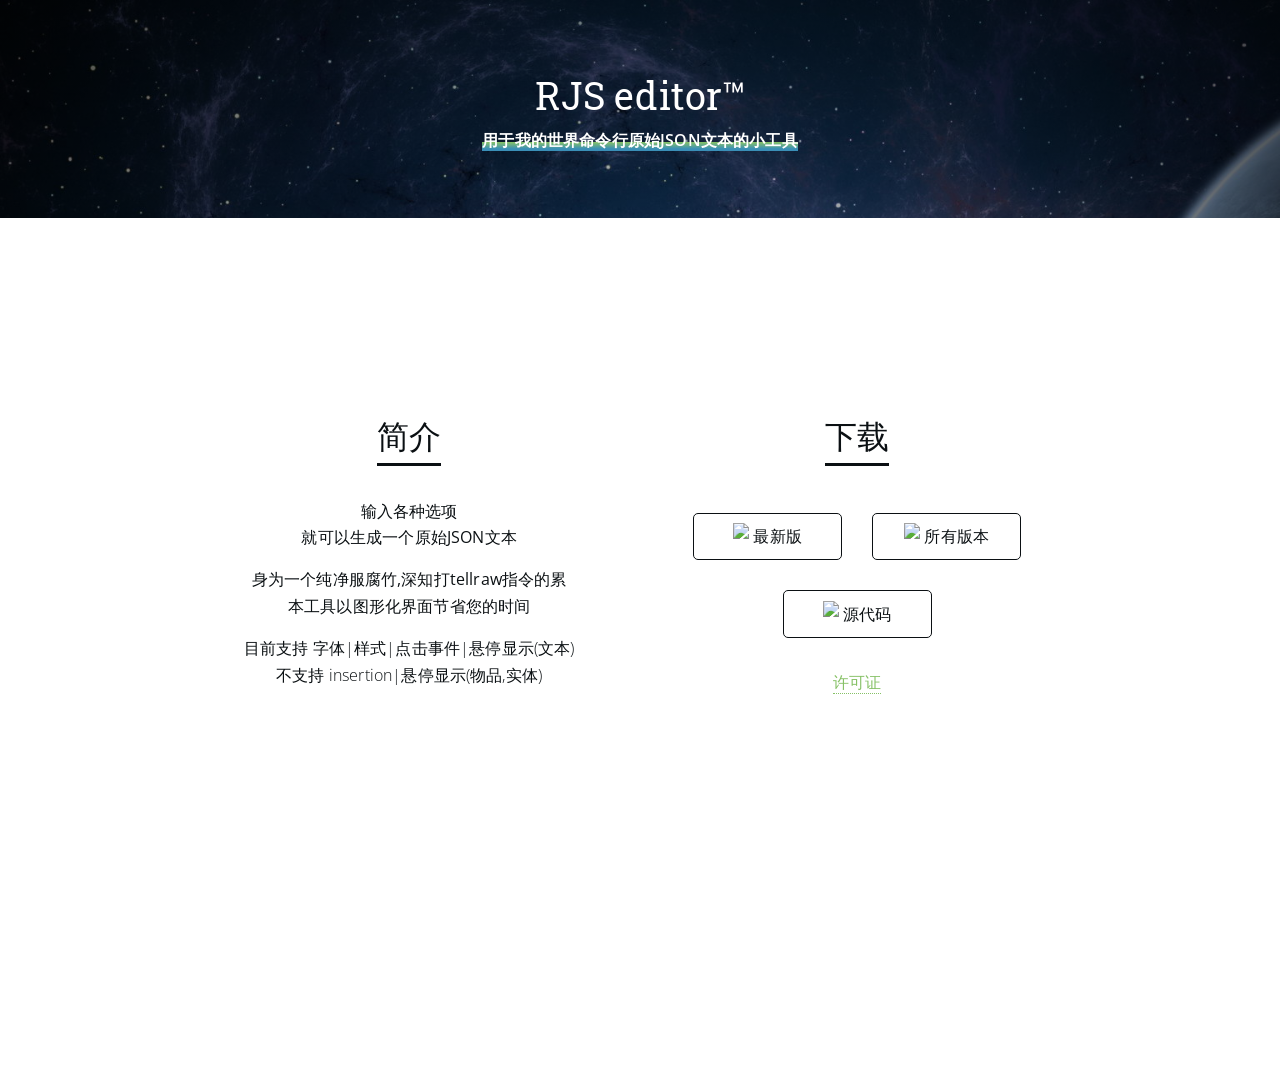
==== RJT_editor/index.html @ 64df8975 "Add files via upload" ====
<!DOCTYPE html>
<head>
	<meta charset="utf-8" />
	<meta name="viewport" content="width=device-width, initial-scale=1,
		user-scalable=no" />
	<title>Dictionaree</title>
	<base target="_blank" />
	<link rel="shortcut icon" href="../assets/images/icon.png" />
	<link rel="stylesheet" href="../assets/css/main.css" />
</head>
<body>
	<header>
		<h1>RJS editor&trade;</h1>
		<p><b>用于我的世界命令行原始JSON文本的小工具</b></p>
	</header>
	<div id="main">
		<section class="column">
			<section>
				<h2 class="major">简介</h2>
				<p>
					输入各种选项
					<br/>
						就可以生成一个原始JSON文本
					</p>
					<p>身为一个纯净服腐竹,深知打tellraw指令的累<br>本工具以图形化界面节省您的时间</p>
					<p>目前支持 <i>字体|样式|点击事件|悬停显示(文本)</i><br>不支持 <i>insertion|悬停显示(物品,实体)</i></p>
				</section>
				<section>
					<h2 class="major">下载</h2>
					<p>
						<a href="https://github.com/ANTmmmmm/RJT-editor/releases/latest"
							class="button">
							<img src="https://img.icons8.com/fluency/24/000000/desktop-download.png"
								/>
							最新版
							<br/>
								<a href="https://github.com/ANTmmmmm/RJT-editor/releases"
									class="button">
									<img src="https://img.icons8.com/fluency/24/000000/show-all-views.png"
										/>
									所有版本
								</a>
								<br/>
									<a href="https://github.com/ANTmmmmm/RJT-editor" class="button">
										<img src="https://img.icons8.com/fluency/24/000000/source-code.png" />
										源代码
									</a>
								</p>
								<p><a
										href="https://cdn.jsdelivr.net/gh/Qizhen-Yang/dictionaree/LICENSE">许可证</a></p>
							</section>
						</div>
						<!-- Scripts -->
						<script
							src="https://cdn.jsdelivr.net/gh/jquery/jquery@latest/dist/jquery.min.js"></script>
						<script src="../assets/js/main.js"></script>
					</body>
---- assets/css/main.css ----
@import url("variables.css");
@import url("base.css");

html {
	background-image: radial-gradient(transparent, rgba(0, 0, 0, 0.75)), url("../images/bg.jpg");
	background-color:rgba(0, 0, 0, 0.75);
	background-size: cover;
	background-attachment: fixed;
}

#main {
	display: block;
	text-align: center;
	background-color: #ffffff;
}
	#main section > * {
		margin-left: auto;
		margin-right: auto;
	}

@media screen and (min-width: 1200px) {
	#main {
		padding: 12rem;
		width: calc(100% - 24rem);
		min-height: calc(95vh - 24rem);
	}
	.column {
		display: flex;
		flex-direction: row;
		flex-wrap: wrap;
	}
		.column > section {
			flex: content;
			min-width: 12.5%;
		}
}
@media screen and (max-width: 1200px) {
	#main {
		padding: 2rem;
		width: calc(100% - 4rem);
		min-height: calc(95vh - 4rem);
	}
	.column {
		display: flex;
		flex-direction: column;
	}
		.column > section {
			flex: content;
			padding: 2rem 0;
		}
}

ul.works {
	list-style: none;
	padding-left: 0;
	margin-bottom: 0;
}
	ul.works > li {
		display: inline-block;
		padding-left: 0;
		margin: 1rem !important;
		transition: var(--transition);
	}
		ul.works > li:hover {
			opacity: 0.9;
		}
		ul.works > li > a {
			color: unset;
		}
		ul.works > li > a:hover {
			color: unset;
			text-shadow: none;
		}
		ul.works > li .bg {
			display: block;
			width: 18rem;
			height: 8rem;
			overflow: hidden;
			border-radius: 10px 10px 0 0;
			background-image: linear-gradient(to top right, var(--theme-color), var(--minor-theme-color));
		}
			ul.works > li .bg > * {
				width: 100%;
				height: fit-content;
			}
		
		ul.works > li .content {
			display: block;
			width: 16rem;
			height: 4rem;
			border-radius: 0 0 10px 10px;
			background-color: #eeeeee;
			text-align: left;
			padding: 1rem;
		}
			ul.works > li .content p {
				font-weight: 600;
			}
			ul.works > li .content blockquote {
				font-weight: 100;
			}
			ul.works > li .content > * {
				width: 100%;
			}

ul.footer, footer {
	min-height: 1vh;
	display: flex;
	flex-wrap: wrap;
	justify-content: center;
	align-items: stretch;
	list-style: none;
	padding: 2vh 0;
	color: #ffffff;
}
	ul.footer > li, footer > * {
		margin: 0 1rem;
	}

header {
	min-height: 4rem;
	padding: 4rem;
	color: #ffffff;
}
	header > * {
		margin: auto;
	}

body > nav {
	position: fixed;
	z-index: 3;
	background-color: #ffffff;
	backdrop-filter: blur(5px);
	text-align: center;
	min-width: 8rem;
	border-radius: var(--border-radius);
	top: 16px;
	right: 16px;
	box-shadow: 1px 1px 4px var(--line-color);
}
	body > nav button, body > nav .button {
		outline: 0;
		margin: 0.2rem 0.2rem 0.25rem;
	}
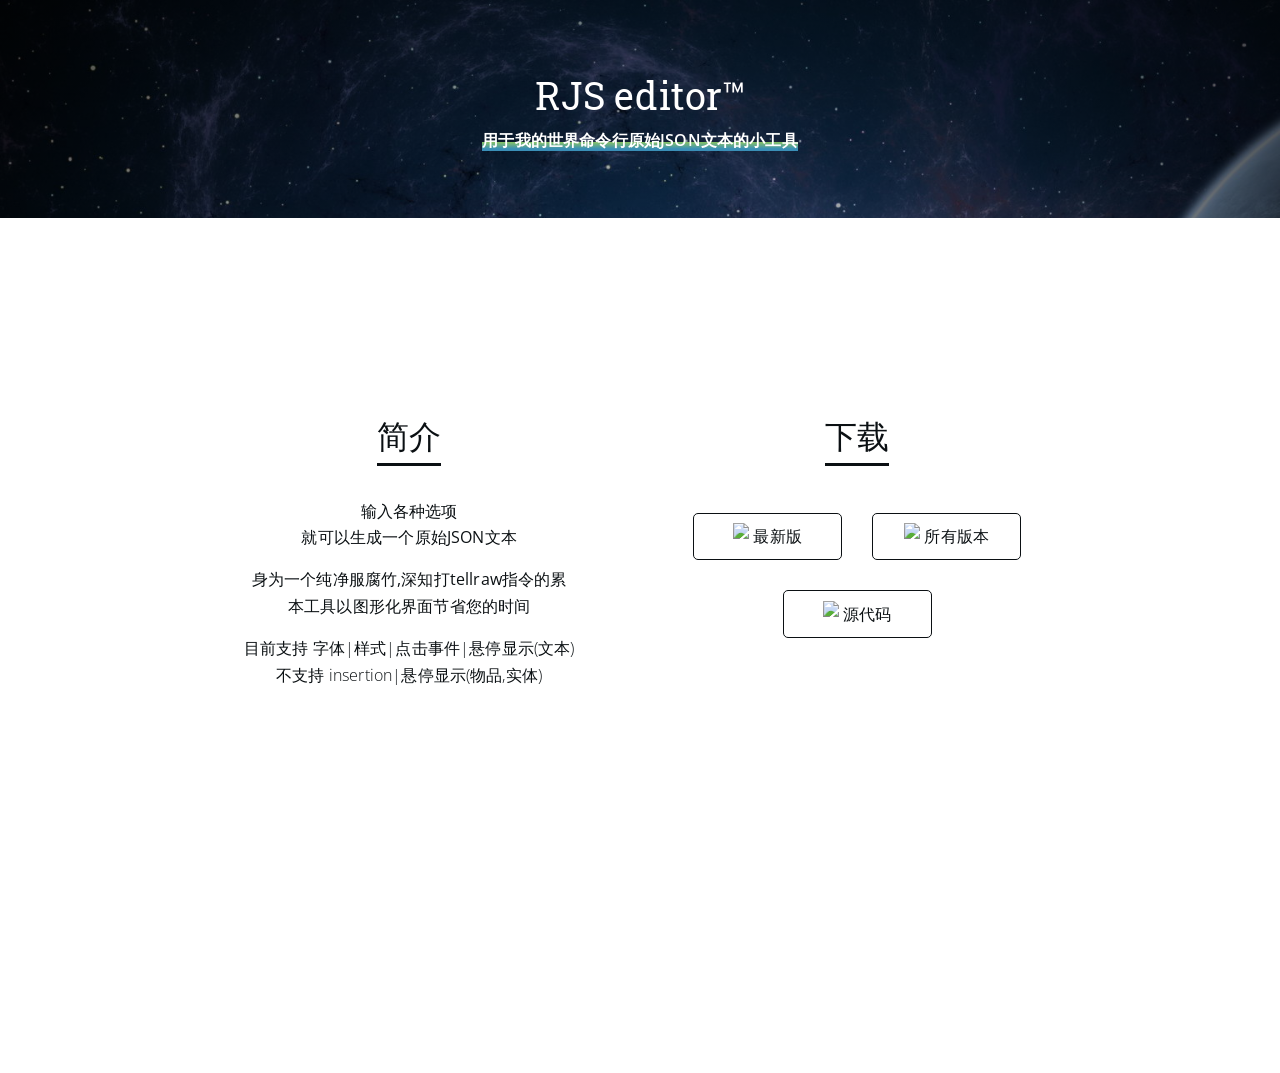
==== commit 9113f8a0: "Update index.html" ====
--- a/RJT_editor/index.html
+++ b/RJT_editor/index.html
@@ -46,12 +46,11 @@
 										源代码
 									</a>
 								</p>
-								<p><a
-										href="https://cdn.jsdelivr.net/gh/Qizhen-Yang/dictionaree/LICENSE">许可证</a></p>
+								
 							</section>
 						</div>
 						<!-- Scripts -->
 						<script
 							src="https://cdn.jsdelivr.net/gh/jquery/jquery@latest/dist/jquery.min.js"></script>
 						<script src="../assets/js/main.js"></script>
-					</body>+					</body>
